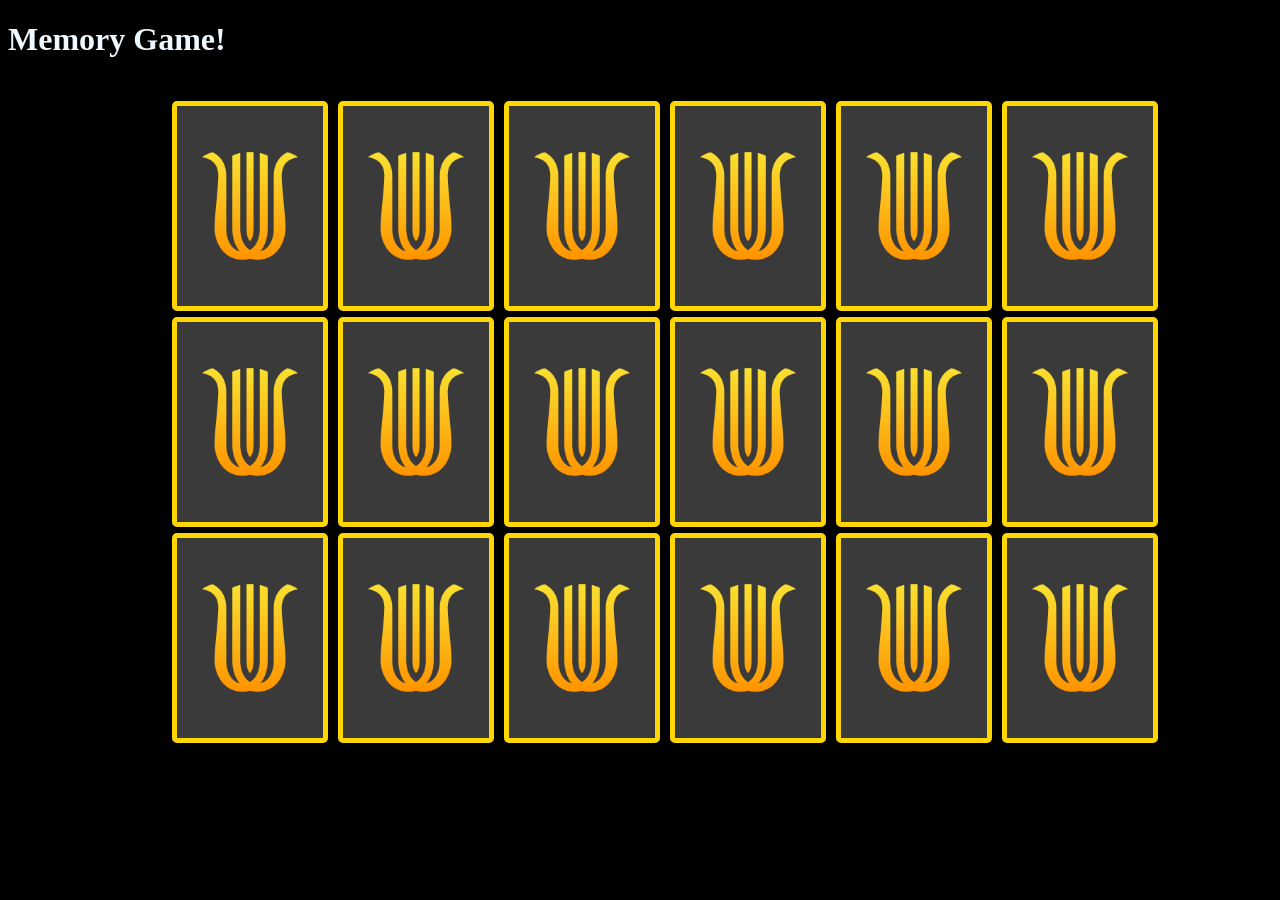
==== index.html @ 389a261a "redo" ====
<!--Made By: Charles M Milam Jr | Date: 10-14-23 | ToDo.html-->
<!--xxxxxxxxxxxxxxxxxxxxxxxxxxxxxxxxxxxxxxxxxxxxxxxxxxxxxxxxxxx-->

<!DOCTYPE html>
<html lang="en" id="Background">
<head>
    <meta charset="UTF-8">
    <meta name="viewport" content="width=device-width, initial-scale=1.0">
    <link rel="stylesheet" href="MG.css">
    <title>Memory Game</title>
</head>
<body>
    <h1>Memory Game!</h1>
        <div class="tilecontainer">

<!--where tiles will go after js creation-->
        </div>

</body>
<footer>
    <script src="MG.js"></script>
</footer>
</html>
---- MG.css ----
/*Made By: Charles M Milam Jr | Date: 10-14-23 | MG.css*/
/*xxxxxxxxxxxxxxxxxxxxxxxxxxxxxxxxxxxxxxxxxxxxxxxxxxxxxxxxxxx*/

body{
  background-color: black;
}

h1{
  color: aliceblue;
}
/* individual tile back */
 #tileFront, #tileBack{
    max-width: 150px;
    height: 200px;
    border: 5px solid gold;
    background-size: 110px;
    border-radius: 5px;
    cursor: pointer;
    position: absolute;
    backface-visibility: hidden;
  }
/* individual tile front */


/* individual tile */

.tilecontainer{
  margin: 48px auto;
  width: max-content;
  display: grid;
  grid-template-columns: repeat(6, 150px);
  gap: 16px;
  position: relative;
  perspective: 1000px;
}

.tile:active{
  transform: scale(.97);
  transition:  transform .2s;
}

  .tile{
    width: 200px;
    height: 200px;

    display: flex;
    align-items: center;
    justify-content: center;
    cursor: pointer;
    transform-style: preserve-3d;
    transition: transform .5s;
  }


.tile.flip{
  transform: rotateY(180deg);
}


#tileFront{
  transform: rotateY(180deg);
}
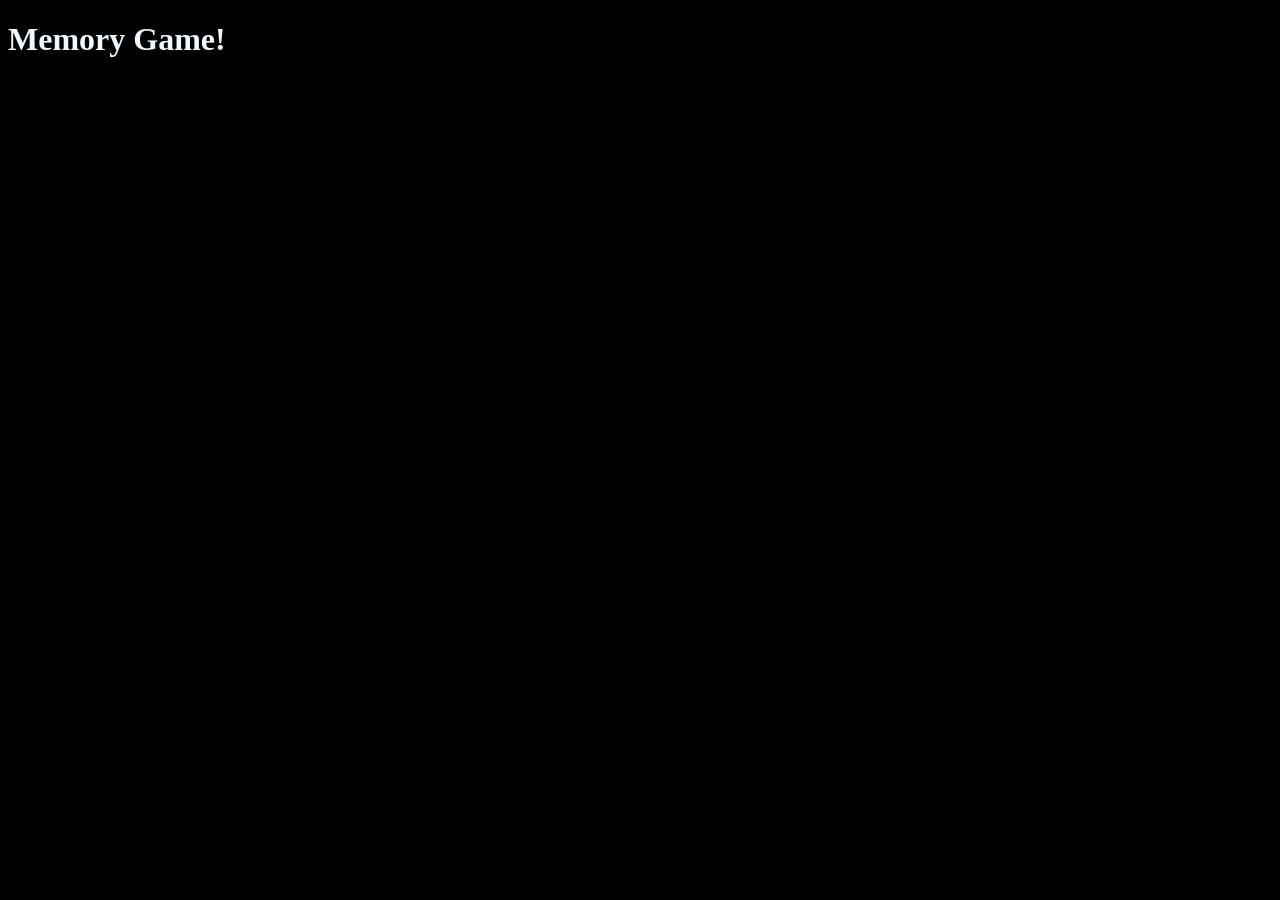
==== commit 8235c2dc: "redo 2" ====
--- a/index.html
+++ b/index.html
@@ -6,7 +6,7 @@
 <head>
     <meta charset="UTF-8">
     <meta name="viewport" content="width=device-width, initial-scale=1.0">
-    <link rel="stylesheet" href="MG.css">
+    <link rel="stylesheet" href="style.css">
     <title>Memory Game</title>
 </head>
 <body>
@@ -18,6 +18,6 @@
 
 </body>
 <footer>
-    <script src="MG.js"></script>
+    <script src="script.js"></script>
 </footer>
 </html>
--- a/style.css
+++ b/style.css
@@ -0,0 +1,62 @@
+/*Made By: Charles M Milam Jr | Date: 10-14-23 | MG.css*/
+/*xxxxxxxxxxxxxxxxxxxxxxxxxxxxxxxxxxxxxxxxxxxxxxxxxxxxxxxxxxx*/
+
+body{
+  background-color: black;
+}
+
+h1{
+  color: aliceblue;
+}
+/* individual tile back */
+ #tileFront, #tileBack{
+    max-width: 150px;
+    height: 200px;
+    border: 5px solid gold;
+    background-size: 110px;
+    border-radius: 5px;
+    cursor: pointer;
+    position: absolute;
+    backface-visibility: hidden;
+  }
+/* individual tile front */
+
+
+/* individual tile */
+
+.tilecontainer{
+  margin: 48px auto;
+  width: max-content;
+  display: grid;
+  grid-template-columns: repeat(6, 150px);
+  gap: 16px;
+  position: relative;
+  perspective: 1000px;
+}
+
+.tile:active{
+  transform: scale(.97);
+  transition:  transform .2s;
+}
+
+  .tile{
+    width: 200px;
+    height: 200px;
+
+    display: flex;
+    align-items: center;
+    justify-content: center;
+    cursor: pointer;
+    transform-style: preserve-3d;
+    transition: transform .5s;
+  }
+
+
+.tile.flip{
+  transform: rotateY(180deg);
+}
+
+
+#tileFront{
+  transform: rotateY(180deg);
+}
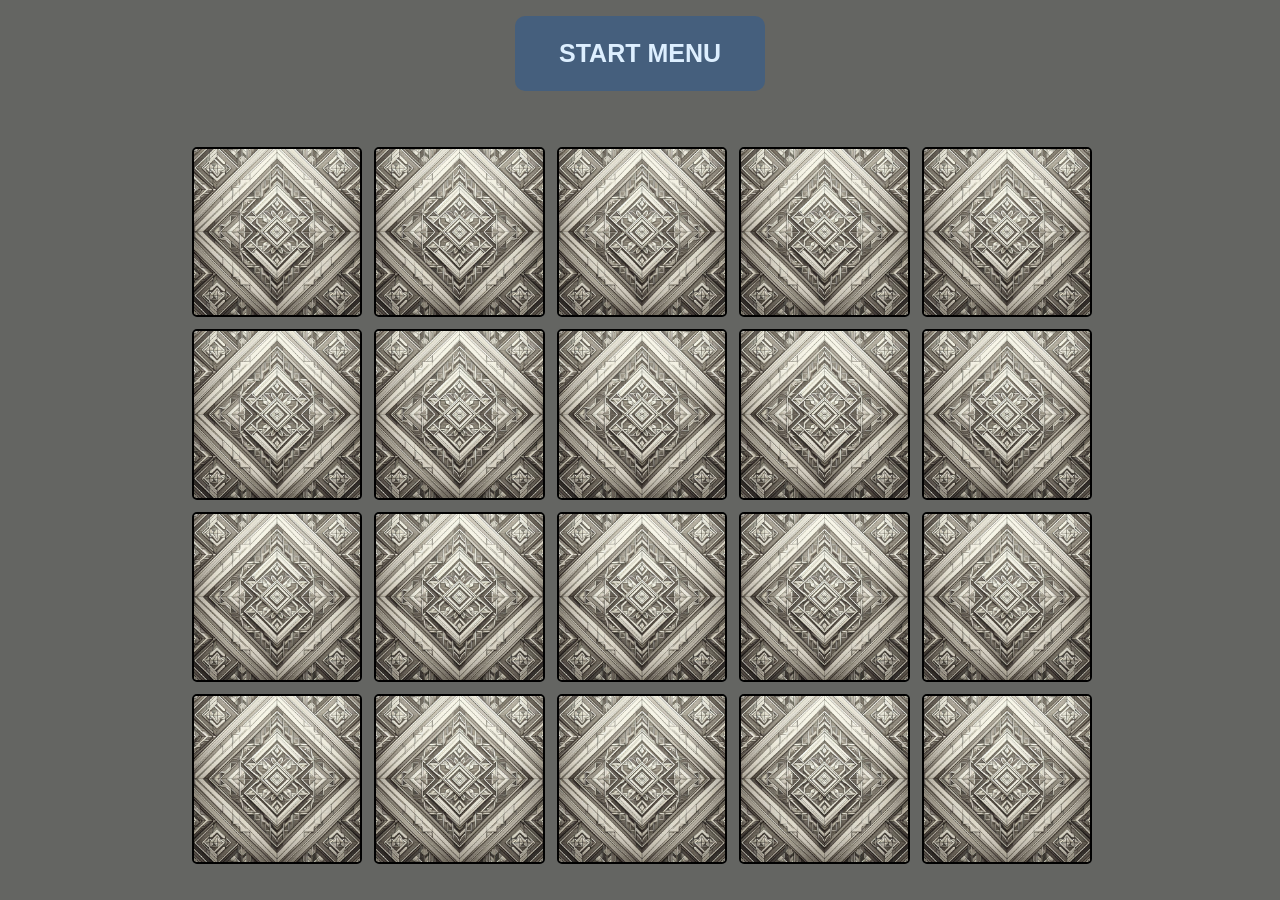
==== commit b288d4ad: "all new code overhaul" ====
--- a/index.html
+++ b/index.html
@@ -10,12 +10,9 @@
     <title>Memory Game</title>
 </head>
 <body>
-    <h1>Memory Game!</h1>
-        <div class="tilecontainer">
-
+        <div class="contentcontainer">
 <!--where tiles will go after js creation-->
         </div>
-
 </body>
 <footer>
     <script src="script.js"></script>
--- a/style.css
+++ b/style.css
@@ -1,62 +1,160 @@
 /*Made By: Charles M Milam Jr | Date: 10-14-23 | MG.css*/
+html,body{
+  background-color: rgb(100, 101, 98);
+  margin: 0;
+}
 /*xxxxxxxxxxxxxxxxxxxxxxxxxxxxxxxxxxxxxxxxxxxxxxxxxxxxxxxxxxx*/
+/* MAIN CONTAINER */
+.contentcontainer{
+  /* width: 100%;
+  height: 100%; */
+  background-color: rgb(67, 67, 67);
+}
+/*xxxxxxxxxxxxxxxxxxxxxxxxxxxxxxxxxxxxxxxxxxxxxxxxxxxxxxxxxxx*/
+/* START SCREEN */
+.startMenu{
+  width: 100%;
+  height: 100vh;
+  background-color: rgb(100, 101, 98);
+  display: flex;
+  align-items: center;
+  justify-content: center;
+  flex-direction: column;
+} 
+/* start massage */
+.startMessage{ 
+  text-align: center;
+  font-size: 50px;
+  color: rgb(46, 46, 46);
+} 
+/* best score */
+.bestScore{
+color: #5c3d3d;
+} 
+/* start button */
+.createStart{
 
-body{
-  background-color: black;
+}
+.startBtn{
+  width: 250px;
+  height: 75px;
+  font-size: 25px;
+  font-weight: 900;
+  border-radius: 10px;
+  border: 0;
+  background-color: rgb(58, 96, 81);
+  color: rgb(221, 239, 255);
+  transition: .5s;
+  cursor: pointer;
+}
+.startBtn:hover{
+  background-color: rgb(122, 170, 118);
+  transition: .5s;
+}
+/*xxxxxxxxxxxxxxxxxxxxxxxxxxxxxxxxxxxxxxxxxxxxxxxxxxxxxxxxxxx*/
+/* GAME SCREEN */
+.game{
+  width: 100%;
+
+  background-color: rgb(100, 101, 98);
+  display: flex;
+  align-items: center;
+  justify-content: center;
+  flex-direction: column;
+  perspective: 800px;
 }
 
-h1{
-  color: aliceblue;
+/* back to start button */
+.startmeueBtn{
+  width: 250px;
+  height: 75px;
+  font-size: 25px;
+  font-weight: 900;
+  border-radius: 10px;
+  border: 0;
+  background-color: rgb(69, 95, 125);
+  color: rgb(221, 239, 255);
+  transition: .5s;
+  margin: 16px;
 }
-/* individual tile back */
- #tileFront, #tileBack{
-    max-width: 150px;
-    height: 200px;
-    border: 5px solid gold;
-    background-size: 110px;
-    border-radius: 5px;
-    cursor: pointer;
-    position: absolute;
-    backface-visibility: hidden;
-  }
-/* individual tile front */
+.startmeueBtn:hover{
+  background-color: rgb(123, 154, 190);
+  transition: .5s;
+}
+/*xxxxxxxxxxxxxxxxxxxxxxxxxxxxxxxxxxxxxxxxxxxxxxxxxxxxxxxxxxx*/
+/* TILE FACES */
+/* img{
+
+/*xxxxxxxxxxxxxxxxxxxxxxxxxxxxxxxxxxxxxxxxxxxxxxxxxxxxxxxxxxx*/
+/* GAME LOGIC */
 
 
-/* individual tile */
 
+.game{
+  width: 100%;
+  height: 100vh;
+  background-color: rgb(100, 101, 98);
+  display: flex;
+  align-items: center;
+  justify-content: center;
+  flex-direction: column;
+}
 .tilecontainer{
-  margin: 48px auto;
-  width: max-content;
-  display: grid;
-  grid-template-columns: repeat(6, 150px);
-  gap: 16px;
-  position: relative;
-  perspective: 1000px;
+max-width: 80%;
+  /* width: 100%; */
+
+  display: flex;
+  flex-wrap: wrap;
+  transform-style: preserve-3d;
+  perspective:  900px;
+  display: flex;
+  align-items: center;
+  justify-content: center;
+margin: auto;
 }
 
-.tile:active{
-  transform: scale(.97);
-  transition:  transform .2s;
+.tile{
+  width: 13dvi;
+  height: 13dvi;
+  margin: 8px;
+  position: relative;
+  transform-style: preserve-3d;
+  transition: transform .5s;
+} 
+
+.back, .front{
+  width: 100%;
+  height: 100%;
+  position: absolute;
+  backface-visibility: hidden;
+  border-radius: 5px;
+  border: 2px solid;
+  pointer-events: none;
 }
-
-  .tile{
-    width: 200px;
-    height: 200px;
-
-    display: flex;
-    align-items: center;
-    justify-content: center;
-    cursor: pointer;
-    transform-style: preserve-3d;
-    transition: transform .5s;
-  }
-
 
 .tile.flip{
   transform: rotateY(180deg);
 }
 
+.front{
+  transform: rotateY(180deg);
+}
 
-#tileFront{
+
+/*xxxxxxxxxxxxxxxxxxxxxxxxxxxxxxxxxxxxxxxxxxxxxxxxxxxxxxxxxxx*/
+/* GAME MENU CONTROL AND TRANSITION */
+.startMenu, .game{
+  position: absolute;
+  backface-visibility: hidden;
+}
+.contentcontainer{
+  transform-style: preserve-3d;
+  transition:  all 2s cubic-bezier(0.155, .75, 0.52 , 1.25);
+}
+.contentcontainer.startgame{
   transform: rotateY(180deg);
+}
+.startMenu{
+  transform: rotateY(180deg);
+
 }
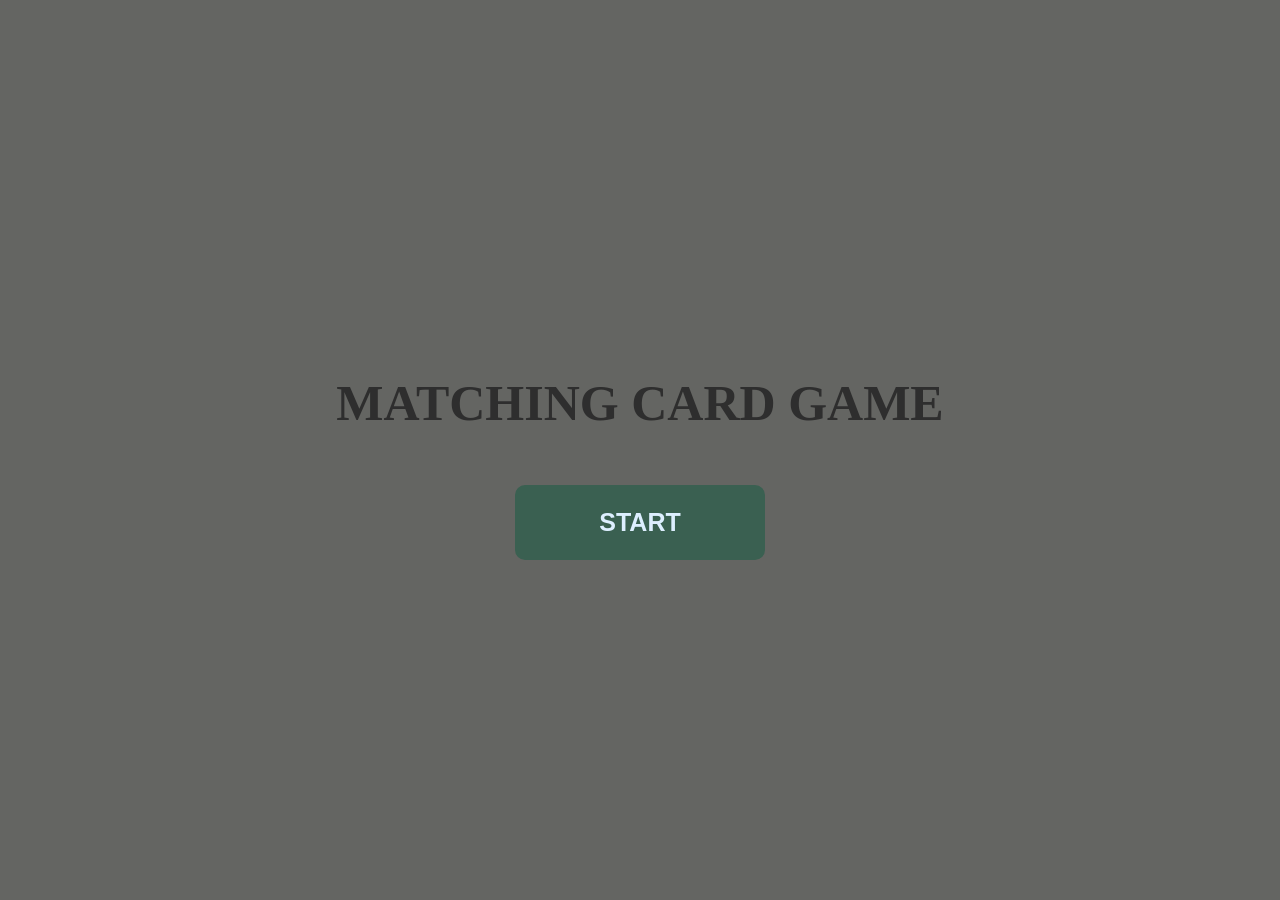
==== commit a6311fe7: "add notes" ====
--- a/index.html
+++ b/index.html
@@ -1,4 +1,15 @@
-<!--Made By: Charles M Milam Jr | Date: 10-14-23 | ToDo.html-->
+
+<!-- 
+PORJECT NAME: matching game
+FILE: index.html
+DATE: 10/30/2023
+MOD DATE: 
+MOD CHANGES: 
+MOD LINE: 
+VERSION: 0.0.1
+PROGRAMER: Charles Matthew Milam Jr
+-->
+
 <!--xxxxxxxxxxxxxxxxxxxxxxxxxxxxxxxxxxxxxxxxxxxxxxxxxxxxxxxxxxx-->
 
 <!DOCTYPE html>
@@ -17,4 +28,4 @@
 <footer>
     <script src="script.js"></script>
 </footer>
-</html>
+</html>
--- a/style.css
+++ b/style.css
@@ -1,4 +1,15 @@
-/*Made By: Charles M Milam Jr | Date: 10-14-23 | MG.css*/
+
+/* 
+PORJECT NAME: matching game
+FILE: style.html
+DATE: 10/30/2023
+MOD DATE: 
+MOD CHANGES: 
+MOD LINE: 
+VERSION: 0.0.1
+PROGRAMER: Charles Matthew Milam Jr
+ */
+
 html,body{
   background-color: rgb(100, 101, 98);
   margin: 0;
@@ -32,9 +43,6 @@
 color: #5c3d3d;
 } 
 /* start button */
-.createStart{
-
-}
 .startBtn{
   width: 250px;
   height: 75px;
@@ -81,15 +89,9 @@
   background-color: rgb(123, 154, 190);
   transition: .5s;
 }
-/*xxxxxxxxxxxxxxxxxxxxxxxxxxxxxxxxxxxxxxxxxxxxxxxxxxxxxxxxxxx*/
-/* TILE FACES */
-/* img{
 
 /*xxxxxxxxxxxxxxxxxxxxxxxxxxxxxxxxxxxxxxxxxxxxxxxxxxxxxxxxxxx*/
 /* GAME LOGIC */
-
-
-
 .game{
   width: 100%;
   height: 100vh;
@@ -101,8 +103,6 @@
 }
 .tilecontainer{
 max-width: 80%;
-  /* width: 100%; */
-
   display: flex;
   flex-wrap: wrap;
   transform-style: preserve-3d;
@@ -110,9 +110,8 @@
   display: flex;
   align-items: center;
   justify-content: center;
-margin: auto;
+  margin: auto;
 }
-
 .tile{
   width: 13dvi;
   height: 13dvi;
@@ -121,7 +120,6 @@
   transform-style: preserve-3d;
   transition: transform .5s;
 } 
-
 .back, .front{
   width: 100%;
   height: 100%;
@@ -131,16 +129,12 @@
   border: 2px solid;
   pointer-events: none;
 }
-
 .tile.flip{
   transform: rotateY(180deg);
 }
-
 .front{
   transform: rotateY(180deg);
 }
-
-
 /*xxxxxxxxxxxxxxxxxxxxxxxxxxxxxxxxxxxxxxxxxxxxxxxxxxxxxxxxxxx*/
 /* GAME MENU CONTROL AND TRANSITION */
 .startMenu, .game{
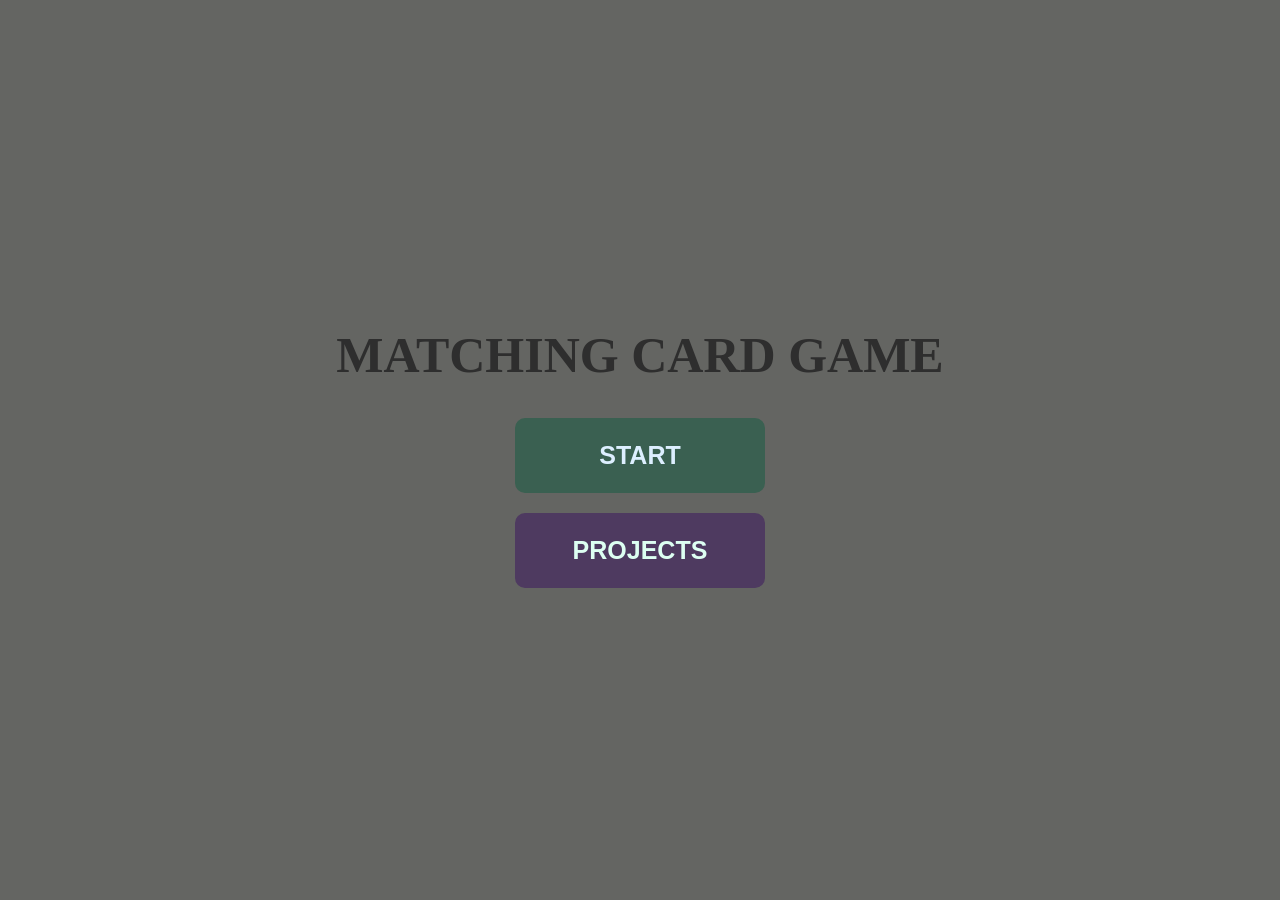
==== commit 62cfbb5a: "add count and reset" ====
--- a/index.html
+++ b/index.html
@@ -1,4 +1,3 @@
-
 <!-- 
 PORJECT NAME: matching game
 FILE: index.html
@@ -14,18 +13,18 @@
 
 <!DOCTYPE html>
 <html lang="en" id="Background">
-<head>
-    <meta charset="UTF-8">
-    <meta name="viewport" content="width=device-width, initial-scale=1.0">
-    <link rel="stylesheet" href="style.css">
+  <head>
+    <meta charset="UTF-8" />
+    <meta name="viewport" content="width=device-width, initial-scale=1.0" />
+    <link rel="stylesheet" href="style.css" />
     <title>Memory Game</title>
-</head>
-<body>
-        <div class="contentcontainer">
-<!--where tiles will go after js creation-->
-        </div>
-</body>
-<footer>
+  </head>
+  <body>
+    <div class="contentcontainer">
+      <!--where tiles will go after js creation-->
+    </div>
+  </body>
+  <footer>
     <script src="script.js"></script>
-</footer>
-</html>+  </footer>
+</html>
--- a/style.css
+++ b/style.css
@@ -1,4 +1,3 @@
-
 /* 
 PORJECT NAME: matching game
 FILE: style.html
@@ -10,20 +9,29 @@
 PROGRAMER: Charles Matthew Milam Jr
  */
 
-html,body{
+html,
+body {
   background-color: rgb(100, 101, 98);
   margin: 0;
 }
 /*xxxxxxxxxxxxxxxxxxxxxxxxxxxxxxxxxxxxxxxxxxxxxxxxxxxxxxxxxxx*/
 /* MAIN CONTAINER */
-.contentcontainer{
-  /* width: 100%;
-  height: 100%; */
+.contentcontainer {
   background-color: rgb(67, 67, 67);
 }
 /*xxxxxxxxxxxxxxxxxxxxxxxxxxxxxxxxxxxxxxxxxxxxxxxxxxxxxxxxxxx*/
+/* BUTTON CONTAINER */
+.buttoncontainer {
+  width: 100%;
+  height: auto;
+  display: flex;
+  align-items: center;
+  justify-content: center;
+}
+
+/*xxxxxxxxxxxxxxxxxxxxxxxxxxxxxxxxxxxxxxxxxxxxxxxxxxxxxxxxxxx*/
 /* START SCREEN */
-.startMenu{
+.startMenu {
   width: 100%;
   height: 100vh;
   background-color: rgb(100, 101, 98);
@@ -31,19 +39,31 @@
   align-items: center;
   justify-content: center;
   flex-direction: column;
-} 
+}
 /* start massage */
-.startMessage{ 
+.startMessage {
   text-align: center;
   font-size: 50px;
   color: rgb(46, 46, 46);
-} 
+}
 /* best score */
-.bestScore{
-color: #5c3d3d;
-} 
+.bestScore {
+  color: #5c3d3d;
+  position: relative;
+  width: 250px;
+  height: 75px;
+  font-size: 25px;
+  font-weight: 900;
+  border-radius: 10px;
+  border: 0;
+  display: flex;
+  align-items: center;
+  justify-content: center;
+  background-color: rgb(69, 95, 125);
+  margin: 16px;
+}
 /* start button */
-.startBtn{
+.startBtn {
   width: 250px;
   height: 75px;
   font-size: 25px;
@@ -52,18 +72,37 @@
   border: 0;
   background-color: rgb(58, 96, 81);
   color: rgb(221, 239, 255);
-  transition: .5s;
+  transition: 0.5s;
   cursor: pointer;
 }
-.startBtn:hover{
-  background-color: rgb(122, 170, 118);
-  transition: .5s;
+.startBtn:hover {
+  background-color: rgb(102, 149, 97);
+  transition: 0.5s;
+  box-shadow: 0 0 5px black;
+}
+/* projects button */
+.projectsBtn {
+  width: 250px;
+  height: 75px;
+  font-size: 25px;
+  font-weight: 900;
+  border-radius: 10px;
+  border: 0;
+  background-color: rgb(78, 58, 96);
+  color: rgb(221, 255, 242);
+  transition: 0.5s;
+  cursor: pointer;
+  margin: 20px;
+}
+.projectsBtn:hover {
+  background-color: rgb(101, 93, 154);
+  transition: 0.5s;
+  box-shadow: 0 0 5px black;
 }
 /*xxxxxxxxxxxxxxxxxxxxxxxxxxxxxxxxxxxxxxxxxxxxxxxxxxxxxxxxxxx*/
 /* GAME SCREEN */
-.game{
-  width: 100%;
-
+.game {
+  width: 100%;
   background-color: rgb(100, 101, 98);
   display: flex;
   align-items: center;
@@ -73,7 +112,7 @@
 }
 
 /* back to start button */
-.startmeueBtn{
+.startmeueBtn {
   width: 250px;
   height: 75px;
   font-size: 25px;
@@ -82,17 +121,37 @@
   border: 0;
   background-color: rgb(69, 95, 125);
   color: rgb(221, 239, 255);
-  transition: .5s;
+  transition: 0.5s;
   margin: 16px;
 }
-.startmeueBtn:hover{
+.startmeueBtn:hover {
   background-color: rgb(123, 154, 190);
-  transition: .5s;
+  transition: 0.5s;
+  box-shadow: 0 0 5px black;
+}
+/* reset button */
+.reset {
+  width: 250px;
+  height: 75px;
+  font-size: 25px;
+  font-weight: 900;
+  border-radius: 10px;
+  border: 0;
+  background-color: rgb(69, 95, 125);
+  color: rgb(221, 239, 255);
+  transition: 0.5s;
+  margin: 16px;
+}
+
+.reset:hover {
+  background-color: rgb(123, 154, 190);
+  transition: 0.5s;
+  box-shadow: 0 0 5px black;
 }
 
 /*xxxxxxxxxxxxxxxxxxxxxxxxxxxxxxxxxxxxxxxxxxxxxxxxxxxxxxxxxxx*/
 /* GAME LOGIC */
-.game{
+.game {
   width: 100%;
   height: 100vh;
   background-color: rgb(100, 101, 98);
@@ -101,26 +160,27 @@
   justify-content: center;
   flex-direction: column;
 }
-.tilecontainer{
-max-width: 80%;
+.tilecontainer {
+  max-width: 80%;
   display: flex;
   flex-wrap: wrap;
   transform-style: preserve-3d;
-  perspective:  900px;
+  perspective: 900px;
   display: flex;
   align-items: center;
   justify-content: center;
   margin: auto;
 }
-.tile{
+.tile {
   width: 13dvi;
   height: 13dvi;
   margin: 8px;
   position: relative;
   transform-style: preserve-3d;
-  transition: transform .5s;
-} 
-.back, .front{
+  transition: transform 0.5s;
+}
+.back,
+.front {
   width: 100%;
   height: 100%;
   position: absolute;
@@ -129,26 +189,26 @@
   border: 2px solid;
   pointer-events: none;
 }
-.tile.flip{
-  transform: rotateY(180deg);
-}
-.front{
+.tile.flip {
+  transform: rotateY(180deg);
+}
+.front {
   transform: rotateY(180deg);
 }
 /*xxxxxxxxxxxxxxxxxxxxxxxxxxxxxxxxxxxxxxxxxxxxxxxxxxxxxxxxxxx*/
 /* GAME MENU CONTROL AND TRANSITION */
-.startMenu, .game{
+.startMenu,
+.game {
   position: absolute;
   backface-visibility: hidden;
 }
-.contentcontainer{
+.contentcontainer {
   transform-style: preserve-3d;
-  transition:  all 2s cubic-bezier(0.155, .75, 0.52 , 1.25);
-}
-.contentcontainer.startgame{
-  transform: rotateY(180deg);
-}
-.startMenu{
-  transform: rotateY(180deg);
-
-}+  transition: all 2s cubic-bezier(0.155, 0.75, 0.52, 1.25);
+}
+.contentcontainer.startgame {
+  transform: rotateY(180deg);
+}
+.startMenu {
+  transform: rotateY(180deg);
+}
